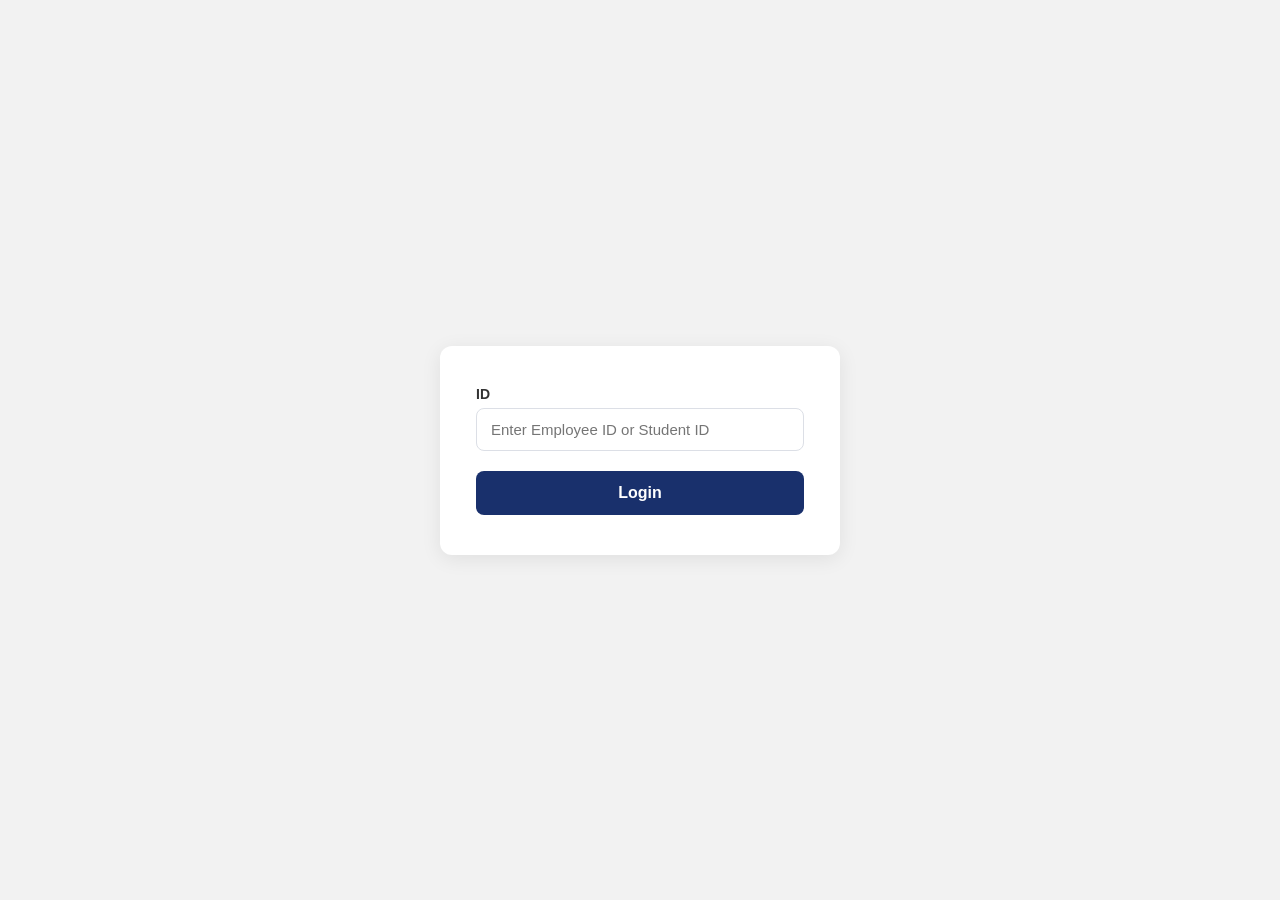
==== login.html @ b20135b2 "login" ====
<!DOCTYPE html>
<html lang="en">
<head>
    <meta charset="UTF-8">
    <meta name="viewport" content="width=device-width, initial-scale=1.0">
    <title>Language School - Login</title>
    <link rel="stylesheet" href="style.css">
</head>
<body>

<!-- Full Page Loading Overlay -->
<div id="fullLoading" class="full-page-loading">
    <div class="big-spinner"></div>
</div>

<div class="main-container">
    <div class="login-card" id="card">

        <!-- Error Message Alert Box -->
        <div id="alertMsg" class="alert"></div>

        <!-- Login Form -->
        <form id="loginForm">
            <div class="form-group">
                <label for="userId">ID</label>
                <input type="text" id="userId" placeholder="Enter Employee ID or Student ID" required autocomplete="username">
            </div>

            <button type="submit" class="btn-login" id="submitBtn">
                <span id="btnText">Login</span>
            </button>
        </form>

    </div>
</div>

<script>
    const loginForm = document.getElementById('loginForm');
    const alertMsg = document.getElementById('alertMsg');
    const submitBtn = document.getElementById('submitBtn');
    const btnText = document.getElementById('btnText');
    const card = document.getElementById('card');
    const fullLoading = document.getElementById('fullLoading');

    loginForm.addEventListener('submit', function(e) {
        e.preventDefault();

        const userId = document.getElementById('userId').value.trim();

        showAlert('', 'hide');
        submitBtn.disabled = true;
        btnText.innerHTML = '<span class="spinner"></span> Logging in...';

        fetch('auth.php?action=login', {
            method: 'POST',
            headers: { 'Content-Type': 'application/json' },
            body: JSON.stringify({ id: userId })
        })
        .then(res => res.json())
        .then(data => {
            if (data.status === 'success') {
                fullLoading.classList.add('active');

                setTimeout(() => {
                    window.location.href = 'index.html';
                }, 1000);

            } else {
                submitBtn.disabled = false;
                btnText.innerText = 'Login';
                showAlert(data.message || 'Invalid Employee ID or Student ID', 'danger');
                
                card.classList.remove('shake');
                void card.offsetWidth;
                card.classList.add('shake');
            }
        })
        .catch(err => {
            submitBtn.disabled = false;
            btnText.innerText = 'Login';
            showAlert('Connection error. Please try again later.', 'danger');
        });
    });

    function showAlert(msg, type) {
        if (type === 'hide') {
            alertMsg.style.display = 'none';
            return;
        }
        alertMsg.innerText = msg;
        alertMsg.className = `alert alert-${type}`;
        alertMsg.style.display = 'block';
    }
</script>

</body>
</html>
---- style.css ----
/* style.css - Centered Login Style */
* { 
    box-sizing: border-box; 
    margin: 0;
    padding: 0;
}

body { 
    font-family: -apple-system, BlinkMacSystemFont, "Segoe UI", Roboto, "Helvetica Neue", Arial, sans-serif; 
    background-color: #f2f2f2; 
    color: #333333;
    min-height: 100vh;
    display: flex;
    align-items: center;
    justify-content: center;
}

/* 主容器：居中寬度限制 */
.main-container {
    width: 100%;
    max-width: 440px;
    padding: 20px;
    animation: fadeIn 0.5s ease-out;
}

@keyframes fadeIn {
    from { opacity: 0; transform: translateY(10px); }
    to { opacity: 1; transform: translateY(0); }
}

/* 登入卡片 */
.login-card { 
    background: #ffffff; 
    width: 100%; 
    padding: 40px 36px; 
    border-radius: 12px; 
    box-shadow: 0 4px 20px rgba(0, 0, 0, 0.08);
}

.login-header { 
    text-align: center; 
    margin-bottom: 28px; 
}

.login-header h2 { 
    font-size: 26px; 
    font-weight: 700;
    color: #19306c;
    margin-bottom: 6px;
}

.login-header p { 
    color: #666666; 
    font-size: 14px; 
}

/* 輸入框樣式 */
.form-group { 
    margin-bottom: 20px; 
}

.form-group label { 
    display: block; 
    margin-bottom: 6px; 
    font-weight: 600; 
    color: #333333; 
    font-size: 14px; 
}

.form-group input { 
    width: 100%; 
    padding: 12px 14px; 
    border: 1px solid #dcdfe6; 
    border-radius: 8px; 
    font-size: 15px; 
    color: #333333;
    transition: border-color 0.2s ease, box-shadow 0.2s ease;
}

.form-group input:focus { 
    outline: none; 
    border-color: #19306c; 
    box-shadow: 0 0 0 3px rgba(25, 48, 108, 0.1);
}

/* 提示訊息區塊 */
.alert { 
    padding: 12px; 
    border-radius: 8px; 
    font-size: 14px; 
    margin-bottom: 20px; 
    display: none; 
    line-height: 1.4;
    animation: slideDown 0.3s ease-out;
}

@keyframes slideDown {
    from { opacity: 0; transform: translateY(-6px); }
    to { opacity: 1; transform: translateY(0); }
}

.alert-danger { background-color: #fde8e8; color: #c81e1e; border: 1px solid #f8b4b4; }

/* 登入按鈕 */
.btn-login { 
    width: 100%; 
    background: #19306c; 
    color: #ffffff; 
    padding: 13px; 
    border: none; 
    border-radius: 8px; 
    font-size: 16px; 
    font-weight: 600; 
    cursor: pointer; 
    transition: all 0.2s ease;
    display: flex;
    justify-content: center;
    align-items: center;
    gap: 8px;
    margin-top: 10px;
}

.btn-login:hover { 
    background: #122248; 
}

.btn-login:disabled {
    background: #cccccc;
    cursor: not-allowed;
}

/* 載入轉圈與震動效果 */
.spinner {
    width: 16px;
    height: 16px;
    border: 2px solid rgba(255, 255, 255, 0.3);
    border-top-color: #ffffff;
    border-radius: 50%;
    animation: spin 0.6s linear infinite;
    display: inline-block;
}

@keyframes spin { to { transform: rotate(360deg); } }

.shake { animation: shake 0.4s cubic-bezier(.36,.07,.19,.97) both; }
@keyframes shake {
    10%, 90% { transform: translate3d(-1px, 0, 0); }
    20%, 80% { transform: translate3d(2px, 0, 0); }
    30%, 50%, 70% { transform: translate3d(-4px, 0, 0); }
    40%, 60% { transform: translate3d(4px, 0, 0); }
}

/* 全頁白色載入遮罩 */
.full-page-loading {
    position: fixed;
    top: 0;
    left: 0;
    width: 100vw;
    height: 100vh;
    background-color: #ffffff;
    display: flex;
    justify-content: center;
    align-items: center;
    z-index: 99999;
    opacity: 0;
    pointer-events: none;
    transition: opacity 0.25s ease;
}

.full-page-loading.active {
    opacity: 1;
    pointer-events: auto;
}

.big-spinner {
    width: 42px;
    height: 42px;
    border: 4px solid #e2e8f0;
    border-top: 4px solid #19306c;
    border-radius: 50%;
    animation: spin 0.8s linear infinite;
}
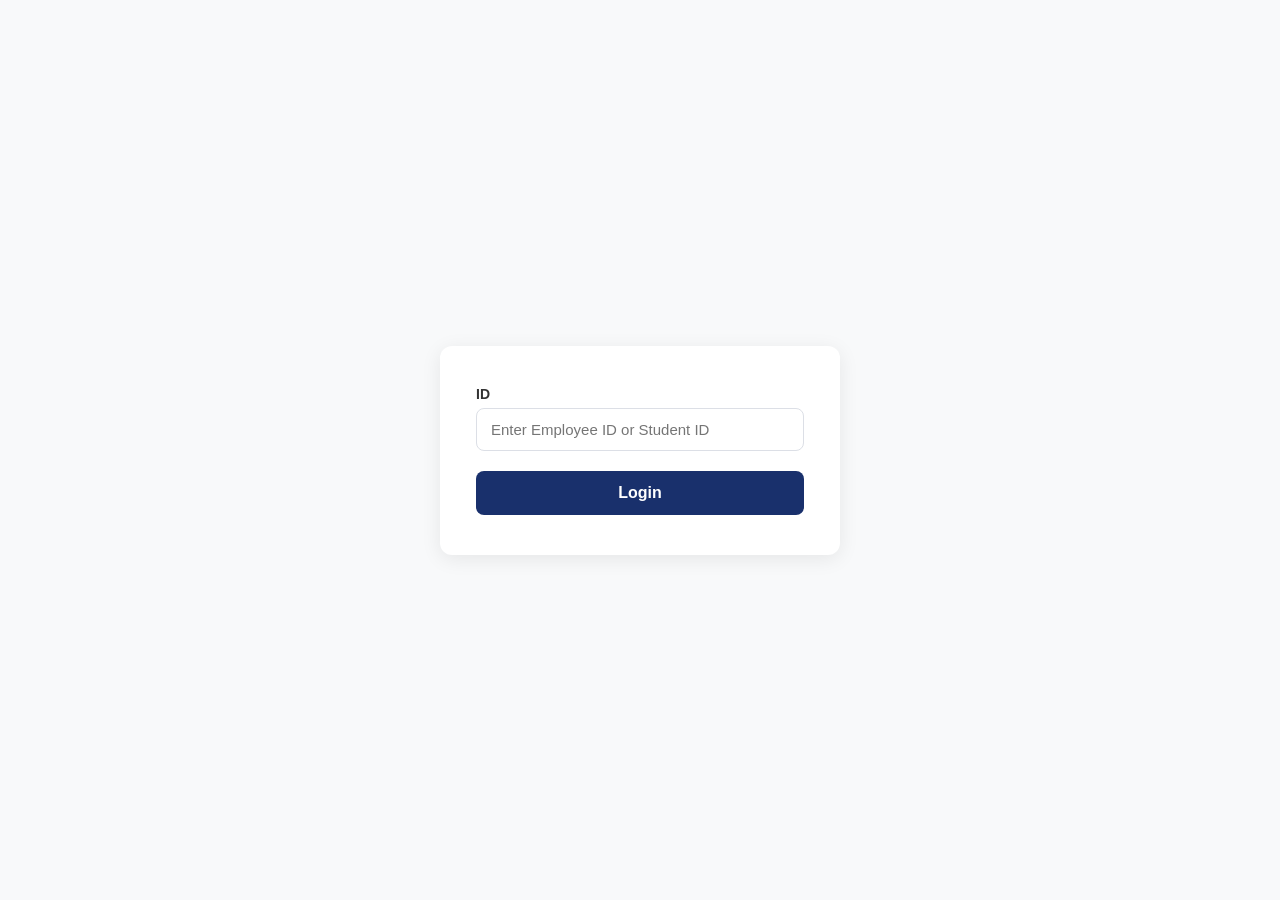
==== commit 02e66547: "mail" ====
--- a/login.html
+++ b/login.html
@@ -58,11 +58,16 @@
         })
         .then(res => res.json())
         .then(data => {
-            if (data.status === 'success') {
+           if (data.status === 'success') {
                 fullLoading.classList.add('active');
 
                 setTimeout(() => {
-                    window.location.href = 'index.html';
+                    // 根據身分決定跳轉的頁面
+                    if (data.user && data.user.Role === 'student') {
+                        window.location.href = 'student_service.php';
+                    } else {
+                        window.location.href = 'index.php';
+                    }
                 }, 1000);
 
             } else {
--- a/style.css
+++ b/style.css
@@ -179,4 +179,919 @@
     border-top: 4px solid #19306c;
     border-radius: 50%;
     animation: spin 0.8s linear infinite;
-}+}
+
+
+/*index*/
+body { 
+    font-family: Arial, sans-serif; 
+    background: #f4f6f9; 
+    margin: 0; 
+    display: flex; 
+    height: 100vh; 
+    overflow: hidden; 
+}
+
+/* 側邊欄樣式 */
+.sidebar {
+    width: 250px;
+    background: #343a40;
+    color: white;
+    display: flex;
+    flex-direction: column;
+    transition: all 0.3s ease;
+    position: relative;
+    z-index: 1000;
+}
+.sidebar.collapsed {
+    margin-left: -250px;
+}
+.sidebar-header {
+    padding: 20px;
+    font-size: 18px;
+    font-weight: bold;
+    background: #212529;
+    text-align: center;
+}
+.sidebar-menu {
+    list-style: none;
+    padding: 0;
+    margin: 0;
+}
+.sidebar-menu li a {
+    padding: 15px 20px;
+    display: block;
+    color: #cfd8dc;
+    text-decoration: none;
+    transition: background 0.2s;
+}
+.sidebar-menu li a:hover {
+    background: #495057;
+    color: white;
+}
+
+/* 主畫面區塊 */
+.main-content {
+    flex: 1;
+    display: flex;
+    flex-direction: column;
+    overflow-y: auto;
+    background: #f4f6f9;
+}
+
+/* 頂部導覽列 (放三條槓) */
+.top-navbar {
+    background: #fff;
+    padding: 15px 20px;
+    box-shadow: 0 2px 4px rgba(0,0,0,0.05);
+    display: flex;
+    align-items: center;
+}
+.toggle-btn {
+    background: none;
+    border: none;
+    font-size: 24px;
+    cursor: pointer;
+    color: #333;
+    padding: 0;
+    line-height: 1;
+}
+.toggle-btn:hover {
+    color: #007bff;
+    background: none;
+}
+
+/* 內容容器 */
+.content-body {
+    padding: 20px;
+}
+.container { 
+    max-width: 800px; 
+    background: #fff; 
+    padding: 20px; 
+    border-radius: 8px; 
+    box-shadow: 0 2px 5px rgba(0,0,0,0.1); 
+    margin-bottom: 20px; 
+}
+h2 { 
+    color: #333; 
+    margin-top: 0; 
+}
+.form-group { 
+    margin-bottom: 15px; 
+}
+label { 
+    display: block; 
+    margin-bottom: 5px; 
+    font-weight: bold; 
+}
+input, select, textarea { 
+    width: 100%; 
+    padding: 8px; 
+    box-sizing: border-box; 
+    border: 1px solid #ccc; 
+    border-radius: 4px; 
+}
+button.submit-btn { 
+    background: #007bff; 
+    color: white; 
+    padding: 10px 15px; 
+    border: none; 
+    border-radius: 4px; 
+    cursor: pointer; 
+}
+button.submit-btn:hover { 
+    background: #0056b3; 
+}
+table { 
+    width: 100%; 
+    border-collapse: collapse; 
+    margin-top: 15px; 
+}
+th, td { 
+    border: 1px solid #ddd; 
+    padding: 10px; 
+    text-align: left; 
+}
+th { 
+    background: #f8f9fa; 
+}
+.badge { 
+    padding: 4px 8px; 
+    border-radius: 4px; 
+    color: #fff; 
+    font-size: 12px; 
+}
+.bg-pending { 
+    background: #ffc107; 
+    color: #000; 
+}
+.bg-notice { 
+    background: #17a2b8; 
+}
+
+/* Base Settings & Theme Colors */
+* {
+    box-sizing: border-box;
+    margin: 0;
+    padding: 0;
+    font-family: -apple-system, BlinkMacSystemFont, "Segoe UI", Roboto, "Helvetica Neue", Arial, sans-serif;
+}
+
+body {
+    background-color: #f2f2f2;
+    color: #333333;
+    display: flex;
+    height: 100vh;
+    overflow: hidden;
+}
+
+/* Sidebar Styles */
+.sidebar {
+    width: 260px;
+    background-color: #ffffff;
+    display: flex;
+    flex-direction: column;
+    border-right: 1px solid #e1e3e1;
+    transition: width 0.3s ease, margin-left 0.3s ease;
+    position: relative;
+    z-index: 1000;
+    padding: 12px;
+    box-shadow: 2px 0 10px rgba(0, 0, 0, 0.02);
+}
+
+.sidebar.collapsed {
+    width: 80px;
+}
+
+.sidebar-header {
+    display: flex;
+    align-items: center;
+    padding: 8px;
+    margin-bottom: 16px;
+}
+
+.toggle-btn {
+    background: none;
+    border: none;
+    cursor: pointer;
+    width: 40px;
+    height: 40px;
+    border-radius: 50%;
+    display: flex;
+    align-items: center;
+    justify-content: center;
+    color: #444746;
+    transition: background-color 0.2s;
+}
+
+.toggle-btn:hover {
+    background-color: #f0f4f9;
+    color: #19306c;
+}
+
+/* Navigation Menu */
+.sidebar-menu {
+    list-style: none;
+    display: flex;
+    flex-direction: column;
+    gap: 4px;
+}
+
+.sidebar-menu li a {
+    display: flex;
+    align-items: center;
+    gap: 16px;
+    padding: 12px 16px;
+    border-radius: 28px;
+    text-decoration: none;
+    color: #444746;
+    font-size: 14px;
+    font-weight: 500;
+    white-space: nowrap;
+    transition: background-color 0.2s, color 0.2s;
+    cursor: pointer;
+}
+
+.sidebar-menu li a:hover {
+    background-color: #f0f4f9;
+    color: #19306c;
+}
+
+.sidebar-menu li a.active {
+    background-color: #e8edfb;
+    color: #19306c;
+    font-weight: 600;
+}
+
+.sidebar-menu li a .material-icons-round {
+    font-size: 20px;
+    flex-shrink: 0;
+}
+
+.sidebar.collapsed .nav-text {
+    display: none;
+}
+
+/* Main Screen Area */
+.main-content {
+    flex: 1;
+    display: flex;
+    flex-direction: column;
+    overflow-y: auto;
+    background: #f2f2f2;
+}
+
+/* Top Navbar */
+.top-navbar {
+    background: #ffffff;
+    padding: 15px 24px;
+    box-shadow: 0 2px 8px rgba(0,0,0,0.04);
+    display: flex;
+    align-items: center;
+    justify-content: space-between;
+}
+
+.top-navbar h2 {
+    font-size: 20px;
+    font-weight: 700;
+    color: #19306c;
+}
+
+/* Search Box Styles */
+.search-box {
+    position: relative;
+    width: 300px;
+}
+
+.search-box input {
+    width: 100%;
+    padding: 10px 14px 10px 38px;
+    border: 1px solid #dcdfe6;
+    border-radius: 8px;
+    font-size: 14px;
+    color: #333333;
+    background-color: #f8f9fa;
+    transition: all 0.2s ease;
+}
+
+.search-box input:focus {
+    outline: none;
+    background-color: #ffffff;
+    border-color: #19306c;
+    box-shadow: 0 0 0 3px rgba(25, 48, 108, 0.1);
+}
+
+.search-box .material-icons-round {
+    position: absolute;
+    left: 10px;
+    top: 50%;
+    transform: translateY(-50%);
+    color: #666666;
+    font-size: 20px;
+}
+
+/* Content Container */
+.content-body {
+    padding: 24px;
+}
+
+.container {
+    max-width: 900px;
+    background: #ffffff;
+    padding: 28px;
+    border-radius: 12px;
+    box-shadow: 0 4px 20px rgba(0, 0, 0, 0.05);
+    margin-bottom: 20px;
+}
+
+.container h3 {
+    color: #19306c;
+    margin-bottom: 20px;
+    font-size: 18px;
+}
+
+.form-group {
+    margin-bottom: 20px;
+}
+
+.form-group label {
+    display: block;
+    margin-bottom: 6px;
+    font-weight: 600;
+    color: #333333;
+    font-size: 14px;
+}
+
+.form-group input, .form-group select, .form-group textarea {
+    width: 100%;
+    padding: 12px 14px;
+    border: 1px solid #dcdfe6;
+    border-radius: 8px;
+    font-size: 15px;
+    color: #333333;
+    transition: border-color 0.2s ease, box-shadow 0.2s ease;
+}
+
+.form-group input:focus, .form-group select:focus, .form-group textarea:focus {
+    outline: none;
+    border-color: #19306c;
+    box-shadow: 0 0 0 3px rgba(25, 48, 108, 0.1);
+}
+
+.submit-btn {
+    background: #19306c;
+    color: #ffffff;
+    padding: 12px 20px;
+    border: none;
+    border-radius: 8px;
+    font-size: 15px;
+    font-weight: 600;
+    cursor: pointer;
+    transition: background 0.2s ease;
+}
+
+.submit-btn:hover {
+    background: #122248;
+}
+
+table {
+    width: 100%;
+    border-collapse: collapse;
+    margin-top: 15px;
+}
+
+th, td {
+    border: 1px solid #e1e3e1;
+    padding: 12px;
+    text-align: left;
+    font-size: 14px;
+}
+
+th {
+    background: #f8f9fa;
+    color: #19306c;
+    font-weight: 600;
+}
+
+.badge {
+    padding: 4px 10px;
+    border-radius: 6px;
+    color: #fff;
+    font-size: 12px;
+    font-weight: 500;
+}
+
+.bg-pending { background: #e0a800; }
+.bg-notice { background: #17a2b8; }
+
+/* Base Settings & Theme Colors */
+* {
+    box-sizing: border-box;
+    margin: 0;
+    padding: 0;
+    font-family: -apple-system, BlinkMacSystemFont, "Segoe UI", Roboto, "Helvetica Neue", Arial, sans-serif;
+}
+
+body {
+    background-color: #f2f2f2;
+    color: #333333;
+    display: flex;
+    height: 100vh;
+    overflow: hidden;
+}
+
+/* Sidebar Styles */
+.sidebar {
+    width: 260px;
+    background-color: #ffffff;
+    display: flex;
+    flex-direction: column;
+    border-right: 1px solid #e1e3e1;
+    transition: width 0.3s ease, margin-left 0.3s ease;
+    position: relative;
+    z-index: 1000;
+    padding: 12px;
+    box-shadow: 2px 0 10px rgba(0, 0, 0, 0.02);
+}
+
+.sidebar.collapsed {
+    width: 80px;
+}
+
+.sidebar-header {
+    display: flex;
+    align-items: center;
+    padding: 8px;
+    margin-bottom: 16px;
+}
+
+.toggle-btn {
+    background: none;
+    border: none;
+    cursor: pointer;
+    width: 40px;
+    height: 40px;
+    border-radius: 50%;
+    display: flex;
+    align-items: center;
+    justify-content: center;
+    color: #444746;
+    transition: background-color 0.2s;
+}
+
+.toggle-btn:hover {
+    background-color: #f0f4f9;
+    color: #19306c;
+}
+
+/* Navigation Menu */
+.sidebar-menu {
+    list-style: none;
+    display: flex;
+    flex-direction: column;
+    gap: 4px;
+}
+
+.sidebar-menu li a {
+    display: flex;
+    align-items: center;
+    gap: 16px;
+    padding: 12px 16px;
+    border-radius: 28px;
+    text-decoration: none;
+    color: #444746;
+    font-size: 14px;
+    font-weight: 500;
+    white-space: nowrap;
+    transition: background-color 0.2s, color 0.2s;
+    cursor: pointer;
+}
+
+.sidebar-menu li a:hover {
+    background-color: #f0f4f9;
+    color: #19306c;
+}
+
+.sidebar-menu li a.active {
+    background-color: #e8edfb;
+    color: #19306c;
+    font-weight: 600;
+}
+
+.sidebar-menu li a .material-icons-round {
+    font-size: 20px;
+    flex-shrink: 0;
+}
+
+.sidebar.collapsed .nav-text {
+    display: none;
+}
+
+/* Main Screen Area */
+.main-content {
+    flex: 1;
+    display: flex;
+    flex-direction: column;
+    overflow-y: auto;
+    background: #f2f2f2;
+}
+
+/* Top Navbar */
+.top-navbar {
+    background: #ffffff;
+    padding: 15px 24px;
+    box-shadow: 0 2px 8px rgba(0,0,0,0.04);
+    display: flex;
+    align-items: center;
+    justify-content: space-between;
+}
+
+.top-navbar h2 {
+    font-size: 20px;
+    font-weight: 700;
+    color: #19306c;
+}
+
+/* Search Box Styles */
+.search-box {
+    position: relative;
+    width: 300px;
+}
+
+.search-box input {
+    width: 100%;
+    padding: 10px 14px 10px 38px;
+    border: 1px solid #dcdfe6;
+    border-radius: 8px;
+    font-size: 14px;
+    color: #333333;
+    background-color: #f8f9fa;
+    transition: all 0.2s ease;
+}
+
+.search-box input:focus {
+    outline: none;
+    background-color: #ffffff;
+    border-color: #19306c;
+    box-shadow: 0 0 0 3px rgba(25, 48, 108, 0.1);
+}
+
+.search-box .material-icons-round {
+    position: absolute;
+    left: 10px;
+    top: 50%;
+    transform: translateY(-50%);
+    color: #666666;
+    font-size: 20px;
+}
+
+/* Content Container */
+.content-body {
+    padding: 24px;
+}
+
+.container {
+    max-width: 900px;
+    background: #ffffff;
+    padding: 28px;
+    border-radius: 12px;
+    box-shadow: 0 4px 20px rgba(0, 0, 0, 0.05);
+    margin-bottom: 20px;
+}
+
+.container h3 {
+    color: #19306c;
+    margin-bottom: 20px;
+    font-size: 18px;
+}
+
+.form-group {
+    margin-bottom: 20px;
+}
+
+.form-group label {
+    display: block;
+    margin-bottom: 6px;
+    font-weight: 600;
+    color: #333333;
+    font-size: 14px;
+}
+
+.form-group input, .form-group select, .form-group textarea {
+    width: 100%;
+    padding: 12px 14px;
+    border: 1px solid #dcdfe6;
+    border-radius: 8px;
+    font-size: 15px;
+    color: #333333;
+    transition: border-color 0.2s ease, box-shadow 0.2s ease;
+}
+
+.form-group input:focus, .form-group select:focus, .form-group textarea:focus {
+    outline: none;
+    border-color: #19306c;
+    box-shadow: 0 0 0 3px rgba(25, 48, 108, 0.1);
+}
+
+.submit-btn {
+    background: #19306c;
+    color: #ffffff;
+    padding: 12px 20px;
+    border: none;
+    border-radius: 8px;
+    font-size: 15px;
+    font-weight: 600;
+    cursor: pointer;
+    transition: background 0.2s ease;
+}
+
+.submit-btn:hover {
+    background: #122248;
+}
+
+table {
+    width: 100%;
+    border-collapse: collapse;
+    margin-top: 15px;
+}
+
+th, td {
+    border: 1px solid #e1e3e1;
+    padding: 12px;
+    text-align: left;
+    font-size: 14px;
+}
+
+th {
+    background: #f8f9fa;
+    color: #19306c;
+    font-weight: 600;
+}
+
+.badge {
+    padding: 4px 10px;
+    border-radius: 6px;
+    color: #fff;
+    font-size: 12px;
+    font-weight: 500;
+}
+
+.bg-pending { background: #e0a800; }
+.bg-notice { background: #17a2b8; }
+
+/* style.css - 升級為精緻 Gemini 風格 */
+* {
+    box-sizing: border-box;
+    margin: 0;
+    padding: 0;
+    font-family: -apple-system, BlinkMacSystemFont, "Segoe UI", Roboto, "Helvetica Neue", Arial, sans-serif;
+}
+
+body {
+    background-color: #f8f9fa; /* 更乾淨的淺白灰背景 */
+    color: #1f1f1f;
+    display: flex;
+    height: 100vh;
+    overflow: hidden;
+}
+
+/* 側邊欄：調整為 Gemini 經典的淺灰白背景與內縮感 */
+.sidebar {
+    width: 280px;
+    background-color: #f0f4f9;
+    display: flex;
+    flex-direction: column;
+    border-right: none; /* 移除死硬的邊框，改用乾淨配置 */
+    transition: width 0.3s cubic-bezier(0.4, 0, 0.2, 1);
+    position: relative;
+    z-index: 1000;
+    padding: 16px 12px;
+}
+
+.sidebar.collapsed {
+    width: 80px;
+}
+
+.sidebar-header {
+    display: flex;
+    align-items: center;
+    padding: 4px 8px;
+    margin-bottom: 12px;
+}
+
+/* 漢堡按鈕：做成圓形 Hover 效果 */
+.toggle-btn {
+    background: none;
+    border: none;
+    cursor: pointer;
+    width: 44px;
+    height: 44px;
+    border-radius: 50%;
+    display: flex;
+    align-items: center;
+    justify-content: center;
+    color: #444746;
+    transition: background-color 0.2s ease;
+}
+
+.toggle-btn:hover {
+    background-color: #e2e7ec;
+    color: #19306c;
+}
+
+/* 導覽選單清單 */
+.sidebar-menu {
+    list-style: none;
+    display: flex;
+    flex-direction: column;
+    gap: 6px;
+}
+
+/* 膠囊造型選單按鈕 */
+.sidebar-menu li a {
+    display: flex;
+    align-items: center;
+    gap: 16px;
+    padding: 12px 18px;
+    border-radius: 99px; /* 超大圓角膠囊形狀，超像 Gemini */
+    text-decoration: none;
+    color: #444746;
+    font-size: 14px;
+    font-weight: 500;
+    white-space: nowrap;
+    transition: background-color 0.2s ease, color 0.2s ease;
+    cursor: pointer;
+}
+
+.sidebar-menu li a:hover {
+    background-color: #e2e7ec;
+    color: #1f1f1f;
+}
+
+/* 點選啟動狀態：經典 Gemini 淺藍高亮 */
+.sidebar-menu li a.active {
+    background-color: #d3e3fd;
+    color: #041e49;
+    font-weight: 600;
+}
+
+.sidebar-menu li a .material-icons-round {
+    font-size: 20px;
+    flex-shrink: 0;
+}
+
+.sidebar.collapsed .nav-text {
+    display: none;
+}
+
+/* 主畫面區塊 */
+.main-content {
+    flex: 1;
+    display: flex;
+    flex-direction: column;
+    overflow-y: auto;
+    background: #ffffff; /* 主畫面改為純白，對比側邊欄的灰藍 */
+}
+
+/* 頂部導覽列 */
+.top-navbar {
+    background: #ffffff;
+    padding: 16px 32px;
+    display: flex;
+    align-items: center;
+    justify-content: space-between;
+}
+
+.top-navbar h2 {
+    font-size: 22px;
+    font-weight: 600;
+    color: #1f1f1f;
+}
+
+/* 搜尋列：精緻圓角與陰影互動 */
+.search-box {
+    position: relative;
+    width: 320px;
+}
+
+.search-box input {
+    width: 100%;
+    padding: 10px 16px 10px 42px;
+    border: 1px solid transparent;
+    background-color: #f0f4f9; /* 融入側邊欄色系 */
+    border-radius: 99px; /* 藥丸搜尋框 */
+    font-size: 14px;
+    color: #1f1f1f;
+    transition: all 0.25s ease;
+}
+
+.search-box input:focus {
+    outline: none;
+    background-color: #ffffff;
+    border-color: #19306c;
+    box-shadow: 0 1px 6px rgba(32, 33, 36, 0.15);
+}
+
+.search-box .material-icons-round {
+    position: absolute;
+    left: 14px;
+    top: 50%;
+    transform: translateY(-50%);
+    color: #5f6368;
+    font-size: 18px;
+}
+
+/* 內容容器 */
+.content-body {
+    padding: 24px 32px;
+}
+
+.container {
+    max-width: 960px;
+    background: #ffffff;
+    padding: 24px;
+    border-radius: 16px;
+    border: 1px solid #e1e3e1;
+    margin-bottom: 20px;
+}
+
+.container h3 {
+    color: #19306c;
+    margin-bottom: 20px;
+    font-size: 18px;
+}
+
+.form-group {
+    margin-bottom: 20px;
+}
+
+.form-group label {
+    display: block;
+    margin-bottom: 6px;
+    font-weight: 600;
+    color: #333333;
+    font-size: 14px;
+}
+
+.form-group input, .form-group select, .form-group textarea {
+    width: 100%;
+    padding: 12px 14px;
+    border: 1px solid #dcdfe6;
+    border-radius: 8px;
+    font-size: 15px;
+    color: #333333;
+    transition: border-color 0.2s ease, box-shadow 0.2s ease;
+}
+
+.form-group input:focus, .form-group select:focus, .form-group textarea:focus {
+    outline: none;
+    border-color: #19306c;
+    box-shadow: 0 0 0 3px rgba(25, 48, 108, 0.1);
+}
+
+.submit-btn {
+    background: #19306c;
+    color: #ffffff;
+    padding: 12px 20px;
+    border: none;
+    border-radius: 8px;
+    font-size: 15px;
+    font-weight: 600;
+    cursor: pointer;
+    transition: background 0.2s ease;
+}
+
+.submit-btn:hover {
+    background: #122248;
+}
+
+table {
+    width: 100%;
+    border-collapse: collapse;
+    margin-top: 15px;
+}
+
+th, td {
+    border-bottom: 1px solid #e1e3e1;
+    padding: 14px 12px;
+    text-align: left;
+    font-size: 14px;
+}
+
+th {
+    background: #f8f9fa;
+    color: #5f6368;
+    font-weight: 600;
+}
+
+.badge {
+    padding: 4px 10px;
+    border-radius: 6px;
+    color: #fff;
+    font-size: 12px;
+    font-weight: 500;
+}
+
+.bg-pending { background: #e0a800; }
+.bg-notice { background: #17a2b8; }
